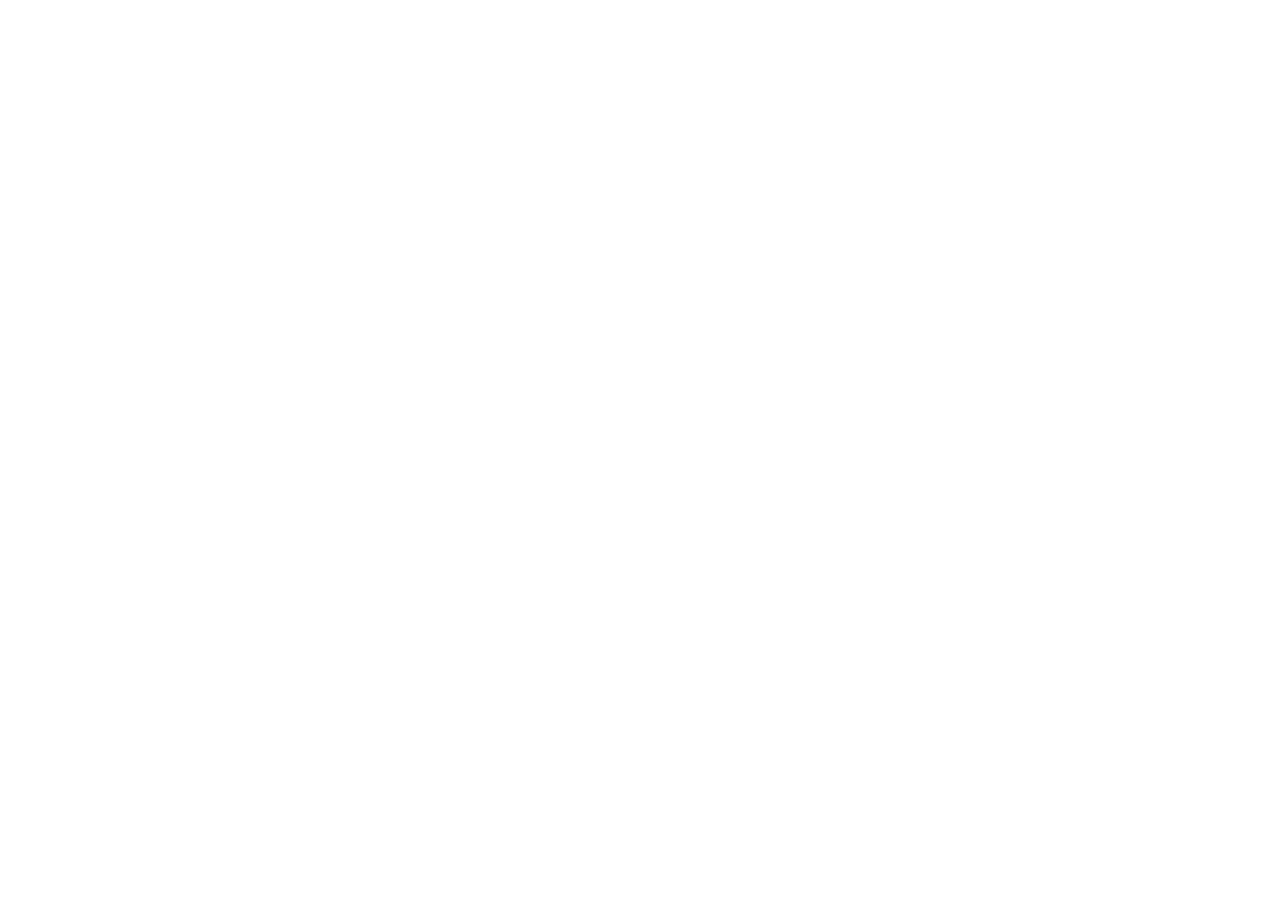
==== blog.html @ 87876d8f "Establish html files" ====
<!DOCTYPE html>
<html lang="en">
<head>
    <meta charset="UTF-8">
    <meta http-equiv="X-UA-Compatible" content="IE=edge">
    <meta name="viewport" content="width=device-width, initial-scale=1.0">
    <meta name="description" content="PRO Card, professionals, artist, CV, resume">
    <meta name="keywords" content="vcard, responsive, retina, resume, artist, sculpture, portfolio">
    <meta name="author" content="stella">
    <title>Document</title>
    <!-- Latest compiled and minified CSS -->
    <link rel="stylesheet" href="https://maxcdn.bootstrapcdn.com/bootstrap/3.4.1/css/bootstrap.min.css">
    <!-- jQuery library -->
    <script src="https://ajax.googleapis.com/ajax/libs/jquery/3.5.1/jquery.min.js"></script>
    <!-- Latest compiled JavaScript -->
    <script src="https://maxcdn.bootstrapcdn.com/bootstrap/3.4.1/js/bootstrap.min.js"></script>
</head>
<body>
    
</body>
</html>
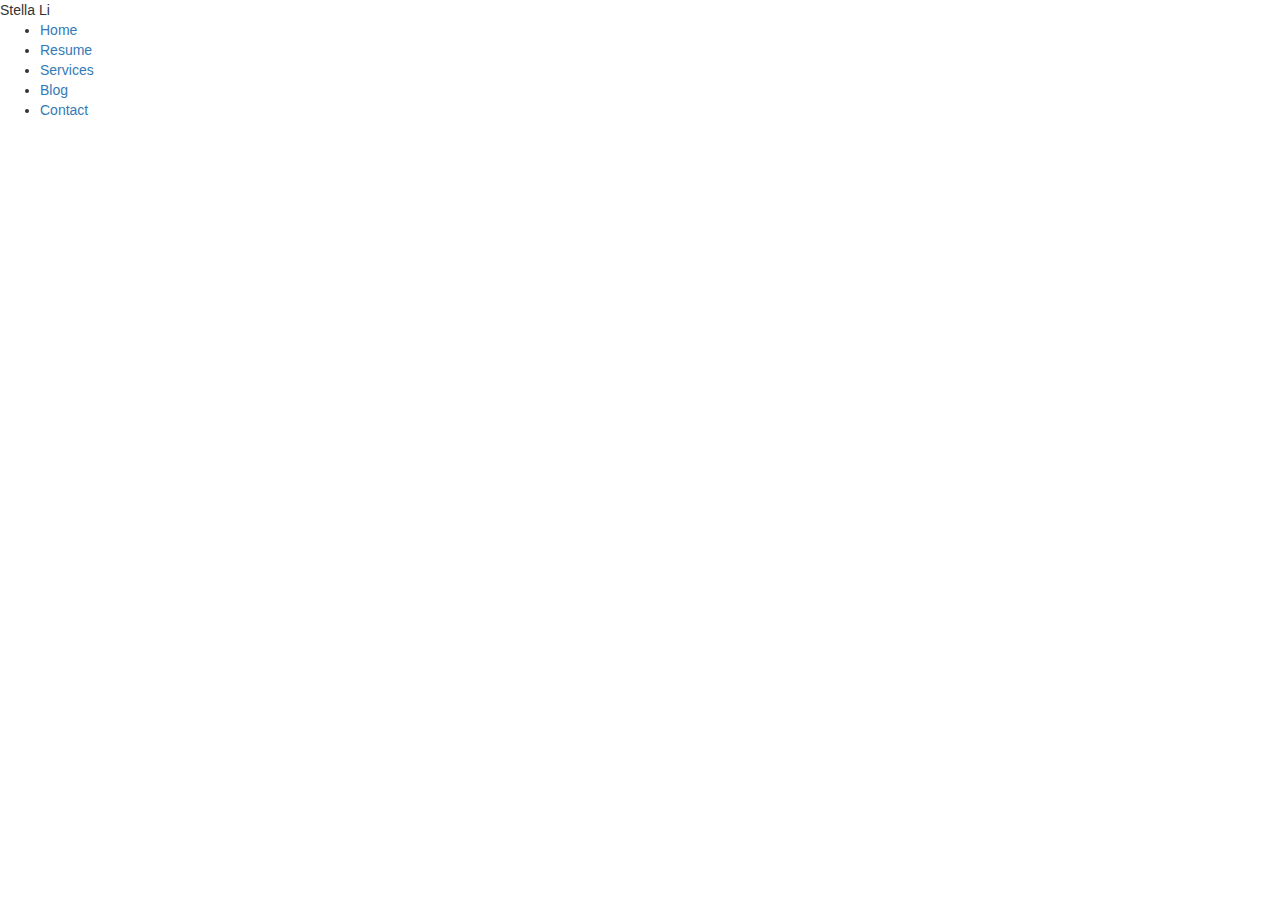
==== commit 5595f509: "Edited index.html" ====
--- a/blog.html
+++ b/blog.html
@@ -16,6 +16,19 @@
     <script src="https://maxcdn.bootstrapcdn.com/bootstrap/3.4.1/js/bootstrap.min.js"></script>
 </head>
 <body>
-    
+    <header>
+        <div class="header__section">
+            <div class="header__name">Stella <span>Li</span></div>
+            <div class="header__nav">
+                <ul id="navbar">
+                    <li><a href="./index.html">Home</a></li>
+                    <li><a href="./resume.html">Resume</a></li>
+                    <li><a href="./services.html">Services</a></li>
+                    <li><a href="./blog.html">Blog</a></li>
+                    <li><a href="./contact.html">Contact</a></li>
+                </ul>
+            </div>
+        </div>
+    </header>
 </body>
 </html>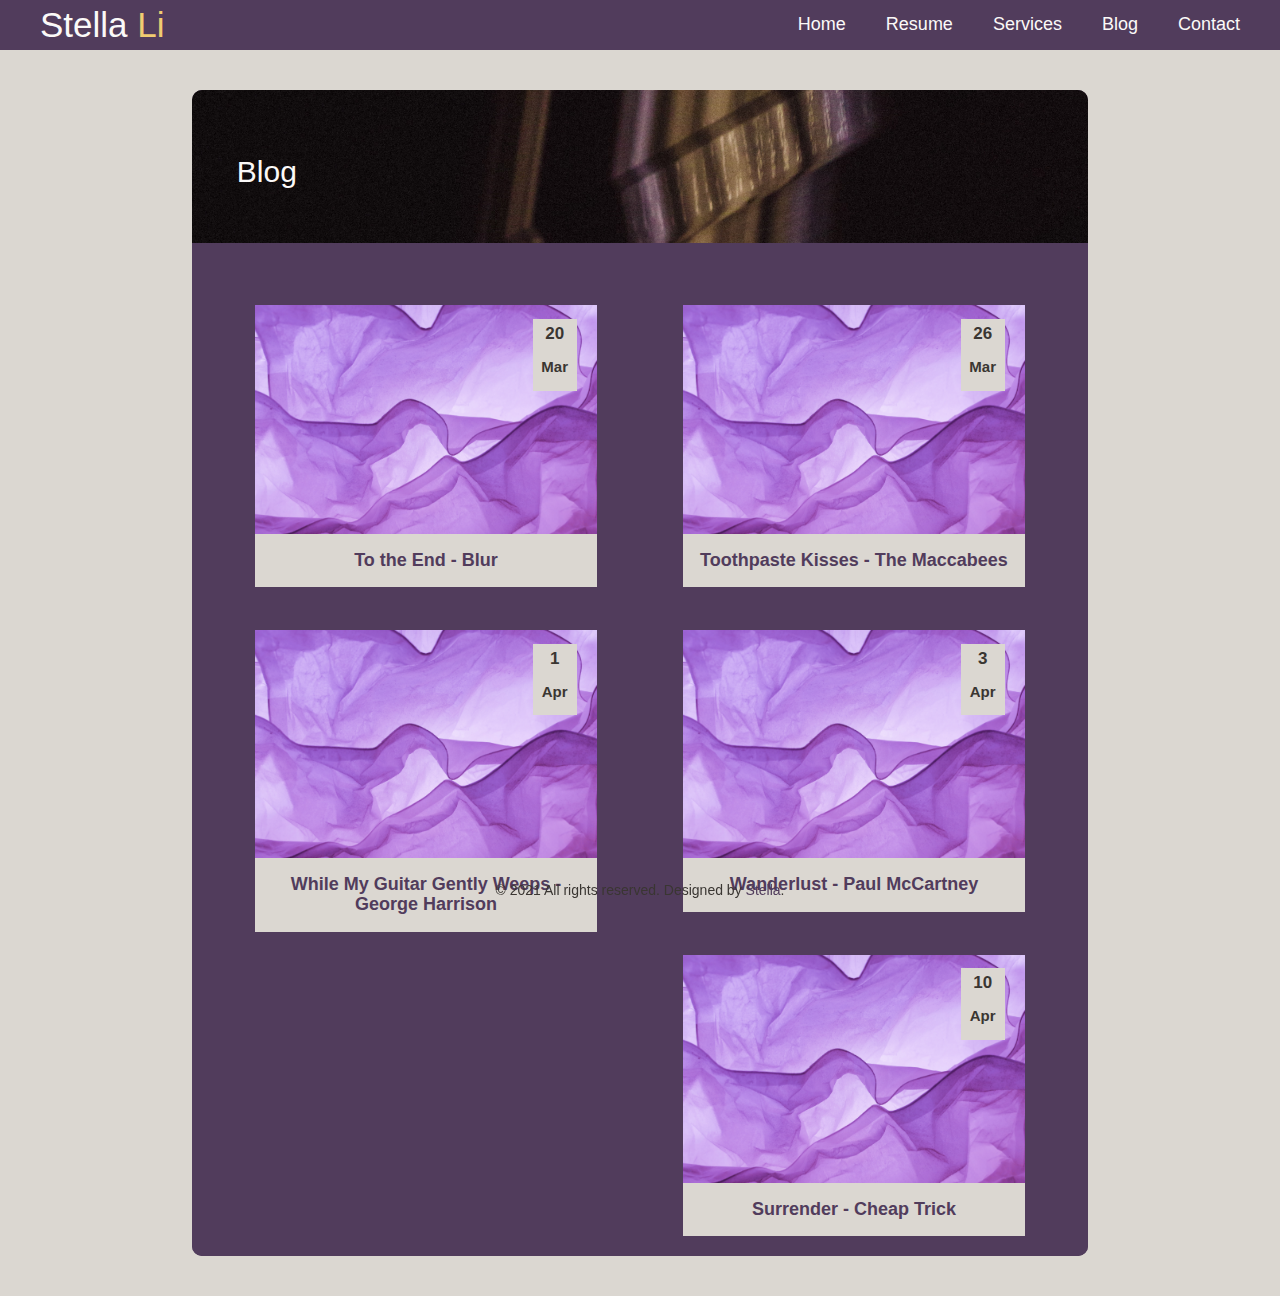
==== commit d7b81ce8: "Set up Blog page, and made some adjustments." ====
--- a/blog.html
+++ b/blog.html
@@ -7,15 +7,21 @@
     <meta name="description" content="PRO Card, professionals, artist, CV, resume">
     <meta name="keywords" content="vcard, responsive, retina, resume, artist, sculpture, portfolio">
     <meta name="author" content="stella">
-    <title>Document</title>
+    <title>Blog</title>
     <!-- Latest compiled and minified CSS -->
     <link rel="stylesheet" href="https://maxcdn.bootstrapcdn.com/bootstrap/3.4.1/css/bootstrap.min.css">
     <!-- jQuery library -->
     <script src="https://ajax.googleapis.com/ajax/libs/jquery/3.5.1/jquery.min.js"></script>
     <!-- Latest compiled JavaScript -->
     <script src="https://maxcdn.bootstrapcdn.com/bootstrap/3.4.1/js/bootstrap.min.js"></script>
+    <script src="./scripts/script.js"></script>
+    <!-- Social media icons -->
+    <link rel="stylesheet" href="https://cdnjs.cloudflare.com/ajax/libs/font-awesome/4.7.0/css/font-awesome.min.css">
+    <link rel="stylesheet" href="styles/style.css"></style>
+    
 </head>
 <body>
+    <!-- Desktop Header -->
     <header>
         <div class="header__section">
             <div class="header__name">Stella <span>Li</span></div>
@@ -30,5 +36,116 @@
             </div>
         </div>
     </header>
+    <!-- Mobile & Tablet Header -->
+    <div class="header__mobile">
+        <div class="header__name">Stella <span>Li</span></div>
+        <div id="sidebar">
+            <a href='javascript:void(0)' id='btn--close'>&times;</a>
+            <a href="./index.html">Home</a>
+            <a href="./resume.html">Resume</a>
+            <a href="./services.html">Services</a>
+            <a href="./blog.html">Blog</a>
+            <a href="./contact.html">Contact</a>
+        </div>
+        <div id="btn--open">&#9776;</div>        
+    </div>
+
+    <!-- Blog content -->
+    <div class="main">
+        <div class="header--general">
+            <h2>Blog</h2>
+        </div>
+        <div class="container content--general">
+            <div class="row">
+                <!-- Blog post 1 -->
+                <div class="blog__block col-sm-6">
+                    <div class="blog__media">
+                        <a href="#" target="_blank">
+                            <img src="./images/bg_1.jpg" alt="blog post image">
+                            <div class="mask"><p>View blog</p></div>
+                        </a>
+                        <div class="date">
+                            <p class="day">20</p>
+                            <p class="month">Mar</p>
+                        </div>
+                    </div>
+                    <div class="blog__title">
+                        <h4><a href="#" target="_blank">To the End - Blur</a></h4>
+                    </div>
+                </div>
+                <!-- Blog post 2 -->
+                <div class="blog__block col-sm-6">
+                    <div class="blog__media">
+                        <a href="#" target="_blank">
+                            <img src="./images/bg_1.jpg" alt="blog post image">
+                            <div class="mask"><p>View blog</p></div>
+                        </a>
+                        <div class="date">
+                            <p class="day">26</p>
+                            <p class="month">Mar</p>
+                        </div>
+                    </div>
+                    <div class="blog__title">
+                        <h4><a href="#" target="_blank">Toothpaste Kisses - The Maccabees</a></h4>
+                    </div>
+                </div>
+                 <!-- Blog post 3 -->
+                 <div class="blog__block col-sm-6">
+                    <div class="blog__media">
+                        <a href="#" target="_blank">
+                            <img src="./images/bg_1.jpg" alt="blog post image">
+                            <div class="mask"><p>View blog</p></div>
+                        </a>
+                        <div class="date">
+                            <p class="day">1</p>
+                            <p class="month">Apr</p>
+                        </div>
+                    </div>
+                    <div class="blog__title">
+                        <h4><a href="#" target="_blank">While My Guitar Gently Weeps - George Harrison</a></h4>
+                    </div>
+                </div>
+                 <!-- Blog post 4 -->
+                 <div class="blog__block col-sm-6">
+                    <div class="blog__media">
+                        <a href="#" target="_blank">
+                            <img src="./images/bg_1.jpg" alt="blog post image">
+                            <div class="mask"><p>View blog</p></div>
+                        </a>
+                        <div class="date">
+                            <p class="day">3</p>
+                            <p class="month">Apr</p>
+                        </div>
+                    </div>
+                    <div class="blog__title">
+                        <h4><a href="#" target="_blank">Wanderlust - Paul McCartney</a></h4>
+                    </div>
+                </div>
+                 <!-- Blog post 5 -->
+                 <div class="blog__block col-sm-6">
+                    <div class="blog__media">
+                        <a href="#" target="_blank">
+                            <img src="./images/bg_1.jpg" alt="blog post image">
+                            <div class="mask"><p>View blog</p></div>
+                        </a>
+                        <div class="date">
+                            <p class="day">10</p>
+                            <p class="month">Apr</p>
+                        </div>
+                    </div>
+                    <div class="blog__title">
+                        <h4><a href="#" target="_blank">Surrender - Cheap Trick</a></h4>
+                    </div>
+                </div>
+            </div>
+        </div>
+    </div>
+
+      <!-- Footer -->
+      <div class="footer">
+        © 2021 All rights reserved. Designed by <a href="https://github.com/ryokoko">Stella</a>.</div>
+    </div>
+
+
 </body>
 </html>--- a/styles/style.css
+++ b/styles/style.css
@@ -0,0 +1,434 @@
+@charset "UTF-8";
+/* shadow */
+* {
+  box-sizing: border-box;
+}
+
+body {
+  background-color: #dbd7d1;
+}
+
+@media (min-width: 767px) {
+  .header__section {
+    height: 50px;
+    width: 100%;
+    background-color: #513c5c;
+  }
+
+  .header__name {
+    float: left;
+    color: #fbf9f8;
+    font-weight: 500;
+    font-size: 35px;
+    margin-left: 40px;
+  }
+  .header__name span {
+    color: #f0cc71;
+  }
+
+  .header__nav {
+    float: right;
+    margin-right: 20px;
+  }
+
+  #navbar {
+    list-style-type: none;
+    display: flex;
+    flex-direction: row;
+    justify-content: flex-end;
+  }
+  #navbar li {
+    color: #fbf9f8;
+    padding: 12px 20px;
+    font-size: 18px;
+  }
+  #navbar li a {
+    color: #fbf9f8;
+  }
+  #navbar li a:active {
+    color: #f0cc71;
+  }
+
+  .header__mobile {
+    display: none;
+  }
+
+  .main {
+    margin: 40px 15%;
+  }
+}
+/* Small devices */
+@media (max-width: 767px) {
+  header {
+    display: none;
+  }
+
+  .header__mobile {
+    height: 60px;
+    width: 100%;
+    background-color: #513c5c;
+    color: #fbf9f8;
+    box-shadow: 0 4px 8px 0 rgba(0, 0, 0, 0.4);
+  }
+
+  /* 记得用mixin来做header__name */
+  .header__name {
+    float: left;
+    color: #fbf9f8;
+    font-weight: 500;
+    font-size: 35px;
+    margin-left: 40px;
+    padding-top: 5px;
+  }
+  .header__name span {
+    color: #f0cc71;
+  }
+
+  #sidebar {
+    height: 100%;
+    width: 0;
+    position: fixed;
+    z-index: 3;
+    top: 0;
+    right: 0;
+    background-color: #513c5c;
+    color: #fbf9f8;
+    overflow-x: hidden;
+    padding-top: 60px;
+    transition: 0.5s;
+  }
+  #sidebar a {
+    padding: 10px;
+    display: block;
+    transition: 0.3s;
+    font-size: 18px;
+    color: #fbf9f8;
+    text-align: center;
+  }
+  #sidebar a:hover {
+    color: #fbf9f8;
+  }
+  #sidebar a:active {
+    color: #f0cc71;
+  }
+
+  #btn--close {
+    position: absolute;
+    top: 0;
+    right: 25px;
+    margin-left: 50px;
+    font-size: 18px;
+  }
+
+  #btn--open {
+    float: right;
+    cursor: pointer;
+    margin: 10px 20px;
+    font-size: 30px;
+  }
+  #btn--open:hover {
+    color: #f0cc71;
+  }
+
+  .main {
+    margin: 20px;
+    box-shadow: 0 4px 8px 0 rgba(0, 0, 0, 0.4);
+  }
+}
+.row {
+  padding: 20px;
+}
+
+.main {
+  background-color: #513c5c;
+  border-radius: 10px;
+}
+.main .home__header {
+  width: 100%;
+  height: 40%;
+  background-image: url(../images/bg_2.jpg);
+  background-size: cover;
+  background-repeat: no-repeat;
+  border-radius: 10px 10px 0 0;
+  color: #3a3632;
+}
+.main .home__header .header__photo {
+  max-width: 200px;
+  margin: 0 auto;
+  border: 5px solid #dbd7d1;
+}
+.main .home__header .header__photo img {
+  height: auto;
+  max-width: 100%;
+}
+.main .social-media a {
+  font-size: 3rem;
+  color: #513c5c;
+  padding: 1%;
+  transition: 0.2s;
+  text-decoration: none;
+}
+.main .social-media a:hover {
+  color: #dbd7d1;
+  text-decoration: none;
+  transform: translate(0, -2px);
+}
+.main .social-media a:visited {
+  text-decoration: none;
+}
+.main .title-block, .main .social-media {
+  text-align: center;
+  padding: 2%;
+}
+.main .home__content {
+  margin-top: 10%;
+  font-size: 1.5rem;
+  min-height: 350px;
+}
+.main .about-me {
+  color: #fbf9f8;
+}
+.main .about-me span {
+  color: #f0cc71;
+}
+.main .about-details {
+  margin-top: 20px;
+  list-style-type: none;
+}
+.main .about-details li {
+  margin: 10px;
+}
+.main .about-details li .details__key {
+  min-width: 100px;
+  color: #f0cc71;
+  display: inline-block;
+}
+.main .about-details li .details__value {
+  color: #fbf9f8;
+}
+.main .about-details li .details__value a {
+  text-decoration: none;
+  color: #f0cc71;
+}
+.main .about-details li .details__value a:hover {
+  text-decoration: none;
+}
+
+h2, h3 {
+  color: #fbf9f8;
+}
+
+/* Resume Page */
+.header--general {
+  padding: 5%;
+  background-image: url(../images/bg_4.jpg);
+  background-size: cover;
+  border-radius: 10px 10px 0 0;
+}
+
+.content--general {
+  background-color: #513c5c;
+  color: #fbf9f8;
+  width: 100%;
+  border-radius: 0 0 10px 10px;
+}
+
+.timeline {
+  border-left: solid 2px #dbd7d1;
+  padding: 2% 0;
+}
+
+.timeline__block {
+  padding: 2% 5%;
+  background-color: rgba(94, 87, 64, 0.5);
+  position: relative;
+  border-left: solid 2px #dbd7d1;
+  margin: 30px;
+}
+.timeline__block:hover {
+  box-shadow: 0 4px 8px 0 rgba(0, 0, 0, 0.4);
+}
+.timeline__block:before {
+  content: "";
+  display: inline-block;
+  border-radius: 50%;
+  border: solid 5px #dbd7d1;
+  position: absolute;
+  top: 35px;
+  left: -37px;
+  z-index: 2;
+}
+.timeline__block:after {
+  content: "";
+  display: inline-block;
+  background-color: #dbd7d1;
+  position: absolute;
+  width: 30px;
+  height: 2px;
+  border-radius: 10px;
+  top: 39px;
+  left: -30px;
+  z-index: 1;
+}
+.timeline__block span {
+  padding: 2px 5px;
+}
+.timeline__block .duration {
+  border-right: 1px solid #dbd7d1;
+  color: #f0cc71;
+}
+
+/* Services page */
+.service__block {
+  padding: 2% 5%;
+  background-color: rgba(94, 87, 64, 0.5);
+  position: relative;
+  min-height: 200px;
+  text-align: center;
+}
+.service__block:hover {
+  box-shadow: 0 4px 8px 0 rgba(0, 0, 0, 0.4);
+}
+.service__block span, .service__block .service__title {
+  color: #f0cc71;
+}
+.service__block .service__intro {
+  color: #fbf9f8;
+}
+
+.client__block {
+  text-align: center;
+}
+.client__block:hover {
+  transform: translate(0, -2px);
+}
+.client__block a {
+  text-decoration: none;
+  color: #fbf9f8;
+}
+.client__block a:hover {
+  color: #f0cc71;
+}
+
+/* Blog page */
+.blog__block {
+  padding: 0 5%;
+  margin-top: 5%;
+}
+.blog__block .blog__media {
+  height: 80%;
+  position: relative;
+}
+.blog__block .blog__media img {
+  width: 100%;
+}
+.blog__block .blog__media:hover .mask {
+  visibility: visible;
+}
+.blog__block .blog__media .mask {
+  height: 100%;
+  width: 100%;
+  position: absolute;
+  background-color: rgba(94, 87, 64, 0.5);
+  z-index: 1;
+  top: 0px;
+  visibility: hidden;
+}
+.blog__block .blog__media .mask p {
+  text-align: center;
+  color: #dbd7d1;
+  font-size: 2rem;
+  position: absolute;
+  top: 50%;
+  left: 50%;
+  transform: translate(-50%);
+}
+.blog__block .blog__media .date {
+  position: absolute;
+  top: 6%;
+  right: 6%;
+  min-width: 44px;
+  background-color: #dbd7d1;
+  color: #3a3632;
+  z-index: 2;
+  text-align: center;
+  font-weight: 600;
+  padding: 0.3rem;
+}
+.blog__block .blog__media .date .day {
+  font-size: 1.7rem;
+}
+.blog__block .blog__media .date .month {
+  font-size: 1.5rem;
+}
+.blog__block .blog__title {
+  text-align: center;
+  padding: 2% 5%;
+  background-color: #dbd7d1;
+  text-decoration: none;
+}
+.blog__block .blog__title a {
+  font-weight: 600;
+  color: #513c5c;
+}
+.blog__block .blog__title a:hover {
+  text-decoration: none;
+}
+
+/* Contact page */
+#map {
+  height: 200px;
+  width: 100%;
+  margin-bottom: 5%;
+}
+
+.contact__details {
+  color: #fbf9f8;
+}
+.contact__details span {
+  margin-right: 10px;
+  color: #f0cc71;
+}
+
+form label {
+  color: #fbf9f8;
+  font-weight: normal;
+}
+form input, form textarea {
+  width: 70%;
+  padding: 5px 2%;
+  margin: 2% 0;
+  border-radius: 5px;
+  border: 1px solid #dbd7d1;
+}
+form input:focus, form textarea:focus {
+  border: 3px solid #f0cc71;
+}
+form input button, form textarea button {
+  float: right;
+  border-radius: 5px;
+  background-color: #dbd7d1;
+  color: #3a3632;
+}
+form input button:hover, form textarea button:hover {
+  background-color: #f0cc71;
+  color: #3a3632;
+}
+
+.footer {
+  color: #3a3632;
+  position: fixed;
+  bottom: 0;
+  left: 0;
+  right: 0;
+  text-align: center;
+}
+.footer a {
+  color: #513c5c;
+  text-decoration: none;
+}
+.footer a:hover {
+  color: #f0cc71;
+}
+
+/*# sourceMappingURL=style.css.map */
